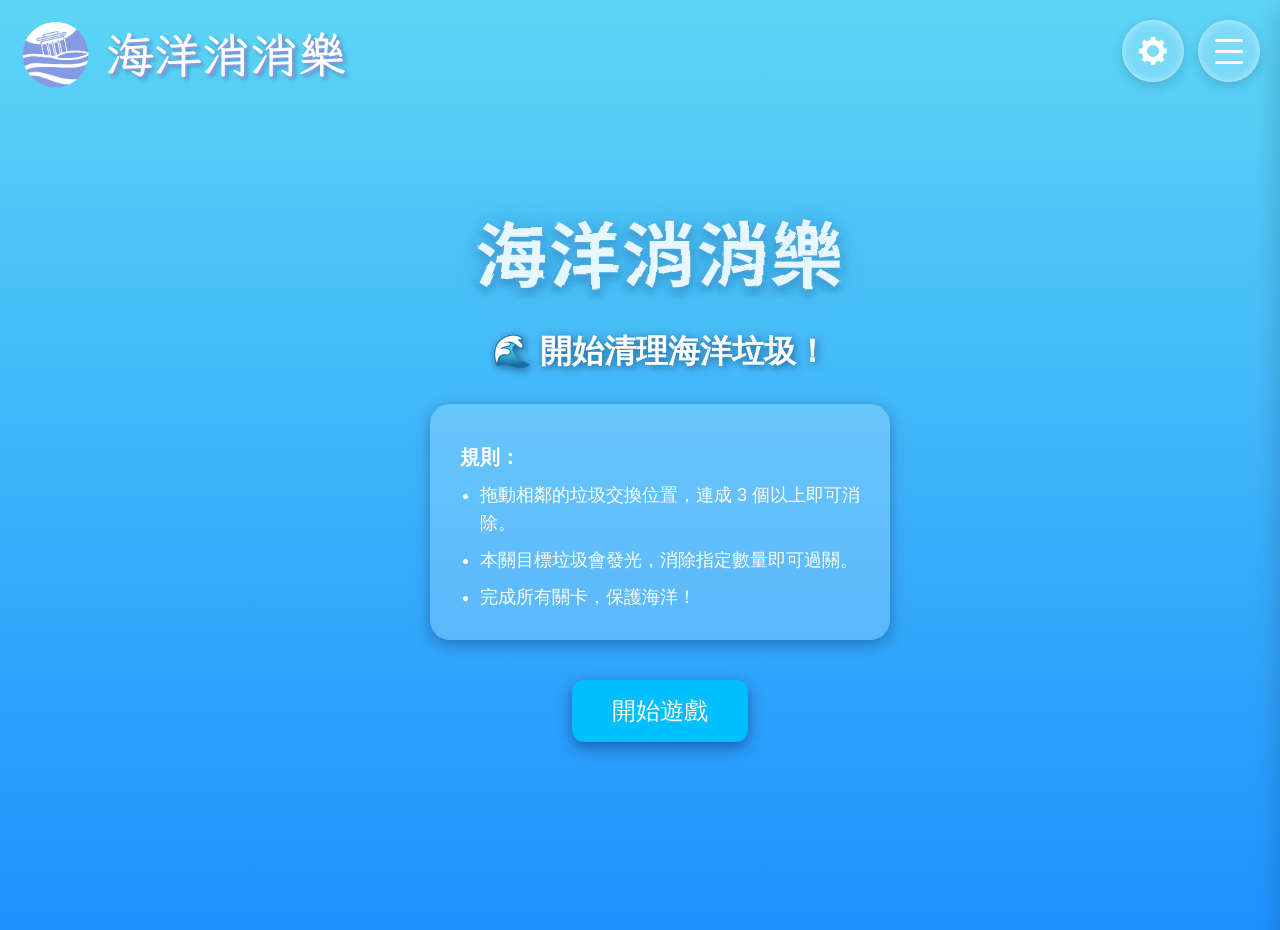
==== game/Trash-Game.html @ b18d131d "Add files via upload" ====
<!DOCTYPE html>
<html lang="zh-Hant">

<head>
  <meta charset="UTF-8">
  <meta name="viewport" content="width=device-width, initial-scale=1.0">
  <link
    href="https://fonts.googleapis.com/css2?family=Comfortaa:wght@600;700&family=Noto+Sans+TC:wght@400;600&display=swap"
    rel="stylesheet">
  <link rel="preconnect" href="https://fonts.googleapis.com">
  <link rel="preconnect" href="https://fonts.gstatic.com" crossorigin>
  <link href="https://fonts.googleapis.com/css2?family=LXGW+WenKai+Mono+TC&display=swap" rel="stylesheet">
  <link rel="stylesheet" href="gamenav.css">
  <title>海洋消消樂</title>
  <link rel="icon" href="../logo.PNG">
  <style>
    html,
    body {
      height: 100%;
      margin: 0;
      padding: 0;
      overflow-x: hidden;
    }

    body {
      display: flex;
      flex-direction: column;
      align-items: center;
      justify-content: flex-start;
      padding-top: 30px;
      /* 上方空間 */
      min-height: 100vh;
    }

    header {
      display: flex;
      flex-direction: column;
      align-items: center;
      margin-bottom: 20px;
    }

    #scoreboard {
      width: 520px;
      /* 或你需要的寬度 */
      display: flex;
      justify-content: space-between;
      /* 三者平均分布 */
      align-items: center;
      /* 垂直置中 */
      font-size: 20px;
      color: #fff;
      text-shadow: 1px 1px 2px #000;
      margin-bottom: 15px;
    }

    #mission {
      background: rgba(255, 255, 255, 0.2);
      padding: 6px 12px;
      border-radius: 12px;
      font-size: 18px;
      color: #fff;
      text-shadow: 1px 1px 2px #000;
    }

    #bg {
      position: fixed;
      top: 0;
      left: 0;
      width: 100%;
      height: 100%;
      z-index: -1;
      background: linear-gradient(to bottom,
          #6ad6ff 0%,
          #2ba0ff 35%,
          #0b4fa3 100%);
    }


    .bubble {
      position: absolute;
      border-radius: 50%;
      background: rgba(255, 255, 255, 0.3);
      animation: rise 6s linear infinite;
    }

    @keyframes rise {
      0% {
        transform: translateY(500px) scale(0.5);
        opacity: 0.4;
      }

      50% {
        opacity: 0.6;
      }

      100% {
        transform: translateY(-50px) scale(1);
        opacity: 0;
      }
    }

    h1 {
      color: #fff;
      text-shadow: 2px 2px 8px rgba(0, 0, 50, 0.5);
      margin-bottom: 5px;
    }


    #grid {
      position: relative;
      width: calc(80px * 8);
      /* 640px */
      height: calc(80px * 8);
      /* 640px */
      background: linear-gradient(to bottom,
          rgba(255, 255, 255, 0.12),
          rgba(0, 80, 160, 0.15));
      border-radius: 20px;
      overflow: hidden;
      box-shadow: 0 8px 25px rgba(0, 0, 50, 0.35);
      transition: transform .6s ease, opacity .6s ease;

      margin-bottom: 40px;
      /* 與頁面底部保持距離 */
    }


    #grid::before {
      content: "";
      position: absolute;
      width: 640px;
      height: 640px;
      box-shadow:
        60px 0 0 rgba(255, 255, 255, .1),
        120px 0 0 rgba(255, 255, 255, .1),
        180px 0 0 rgba(255, 255, 255, .1),
        240px 0 0 rgba(255, 255, 255, .1),
        300px 0 0 rgba(255, 255, 255, .1),
        360px 0 0 rgba(255, 255, 255, .1),
        420px 0 0 rgba(255, 255, 255, .1),
        0 60px 0 rgba(255, 255, 255, .1),
        0 120px 0 rgba(255, 255, 255, .1),
        0 180px 0 rgba(255, 255, 255, .1),
        0 240px 0 rgba(255, 255, 255, .1),
        0 300px 0 rgba(255, 255, 255, .1),
        0 360px 0 rgba(255, 255, 255, .1),
        0 420px 0 rgba(255, 255, 255, .1);
      pointer-events: none;
    }

    .emoji {
      width: 60px;
      height: 60px;
      position: absolute;
      font-size: 32px;
      display: flex;
      align-items: center;
      justify-content: center;
      cursor: grab;
      transition: top .3s ease, left .3s ease, box-shadow .6s ease;
      border-radius: 12px;
      text-shadow: 0 1px 2px rgba(0, 0, 50, 0.5);
    }

    .target-glow {
      animation: glowPulse 1.5s infinite alternate;
    }

    @keyframes glowPulse {
      0% {
        box-shadow: 0 0 6px 3px rgba(0, 200, 255, 0.3);
      }

      100% {
        box-shadow: 0 0 12px 6px rgba(0, 200, 255, 0.5);
      }
    }

    .cleared {
      opacity: 0;
      transform: scale(.5);
      transition: .3s;
    }

    /* ====== 全螢幕過場 ====== */
    /* === 過場文字容器 === */
    #transition-text {
      position: absolute;
      width: 100%;
      height: 100%;
      display: flex;
      flex-direction: column;
      align-items: center;
      justify-content: center;
      color: white;
      font-size: 40px;
      font-weight: bold;
      text-shadow: 2px 2px 10px rgba(0, 0, 50, 0.7);
      opacity: 0;
      transform: translateY(30px) scale(0.95);
      transition: opacity .6s ease, transform .6s ease;
    }

    /* 小副標 */
    #transition-text span {
      font-size: 22px;
      margin-top: 8px;
      font-weight: normal;
      opacity: .9;
    }

    #level-transition {
      position: fixed;
      top: 0;
      left: 0;
      width: 100%;
      height: 100%;
      transform: translateY(100%);
      z-index: 1000;
      pointer-events: none;
      opacity: 1;
      /* 之後我們會用 JS 控制淡出 */
      transition: opacity .8s ease;
      /* 讓淡出自然 */
    }


    #water-bg {
      position: absolute;
      bottom: -5%;
      /* 讓邊緣看得到一點 */
      left: 0;
      width: 100%;
      height: 105%;
      /* 稍微多一點點高度 */
      background: linear-gradient(to bottom,
          #6ad6ff 0%,
          #2ba0ff 40%,
          #0b4fa3 100%);
    }



    #overlay {
      position: absolute;
      width: 640px;
      height: 640px;
      top: 0;
      left: 0;
      display: flex;
      align-items: center;
      justify-content: center;
      font-size: 36px;
      color: #fff;
      border-radius: 20px;
      pointer-events: none;
      transform: translateY(-100%);
      opacity: 0;
      transition: transform .6s ease, opacity .6s ease;
      text-shadow: 2px 2px 8px rgba(0, 0, 50, 0.5);
    }

    #start-screen {
      position: fixed;
      top: 0;
      left: 0;
      width: 100%;
      height: 100%;
      background: linear-gradient(to bottom, #5dd5f5, #1e90ff);
      /* 海洋背景 */
      display: flex;
      flex-direction: column;
      align-items: center;
      justify-content: center;
      z-index: 1000;
      color: #fff;
      text-align: center;
      padding: 20px;
      font-family: 'Noto Sans', sans-serif;
      transition: opacity .8s ease;
      /* 🔹 新增：讓它可以淡出 */
    }

    #start-screen.fade-out {
      opacity: 0;
      pointer-events: none;
    }

    #start-screen h2 {
      font-size: 32px;
      margin-bottom: 30px;
      text-shadow: 2px 2px 8px rgba(0, 0, 50, 0.5);
    }

    #start-title {
      font-family: 'Comfortaa', 'Noto Sans TC', sans-serif;
      font-size: 72px;
      font-weight: 700;
      color: #e8f7ff;
      letter-spacing: 2px;
      text-align: center;
      position: relative;
      filter: url(#waterWave);
      /* 保留你的水波扭動 */

      /* —— 關鍵：藍色水光陰影 —— */
      text-shadow:
        0 0 8px rgba(96, 198, 255, 0.6),
        /* 內層柔光 */
        0 0 15px rgba(52, 152, 219, 0.5),
        /* 中層藍光 */
        0 0 25px rgba(41, 128, 185, 0.35),
        /* 外層擴散光 */
        0 4px 10px rgba(0, 40, 80, 0.4);
      /* 底部水影 */

      animation: floatTitle 3s ease-in-out infinite;
    }

    /* 輕微漂浮（像水面） */
    @keyframes floatTitle {
      0% {
        transform: translateY(0px);
      }

      50% {
        transform: translateY(-6px);
      }

      100% {
        transform: translateY(0px);
      }
    }


    #rules-container {
      background: rgba(255, 255, 255, 0.2);
      padding: 20px 30px;
      border-radius: 20px;
      max-width: 400px;
      text-align: left;
      /* 🔹 左對齊 */
      margin-bottom: 40px;
      box-shadow: 0 5px 15px rgba(0, 0, 50, 0.3);
    }

    #rules-container p {
      font-weight: bold;
      margin-bottom: 10px;
      font-size: 20px;
    }

    #rules-container ul {
      margin: 0;
      padding-left: 20px;
      font-size: 18px;
      line-height: 1.6;
    }

    #rules-container li {
      margin-bottom: 8px;
    }

    #start-btn {
      padding: 15px 40px;
      font-size: 24px;
      border: none;
      border-radius: 12px;
      background: #00bfff;
      color: #fff;
      cursor: pointer;
      transition: all .3s;
      box-shadow: 0 5px 15px rgba(0, 0, 50, 0.4);
    }

    #start-btn:hover {
      background: #0099cc;
      transform: scale(1.05);
    }

    #finish-screen {
      position: fixed;
      /* 🔹 固定全螢幕 */
      top: 0;
      left: 0;
      width: 100%;
      height: 100%;
      background: rgba(0, 0, 50, 0.85);
      /* 半透明深海色 */
      display: flex;
      flex-direction: column;
      align-items: center;
      justify-content: center;
      z-index: 2000;
      /* 🔹 確保在最上層 */
      color: #fff;
      text-align: center;
      padding: 20px;
      font-size: 36px;
    }

    #finish-screen h2 {
      margin-bottom: 30px;
      text-shadow: 2px 2px 10px rgba(0, 0, 50, 0.7);
    }

    #finish-screen button {
      margin: 10px;
      padding: 15px 30px;
      font-size: 24px;
      border: none;
      border-radius: 12px;
      background: #00bfff;
      color: #fff;
      cursor: pointer;
      transition: all .3s;
      box-shadow: 0 5px 15px rgba(0, 0, 50, 0.4);
    }

    #finish-screen button:hover {
      background: #0099cc;
      transform: scale(1.05);
    }
  </style>
</head>

<body>
  <div id="logo-container">
    <img src="../logo.PNG" alt="Logo" id="logo-img">
    <span id="logo-text">海洋消消樂</span>
  </div>

  <div class="ui-top">
    <button id="settingsBtn" class="glass-btn settings-btn"></button>

    <button id="menuBtn" class="hamburger glass-btn">
      <span></span>
      <span></span>
      <span></span>
    </button>
  </div>

  <!-- 側邊遮罩 -->
  <div id="menuOverlay"></div>

  <!-- 側邊選單 -->
  <div id="sideMenu" class="side-menu">
    <ul>
      <li><a href="../index.html">首頁</a></li>
      <li><a href="../marine/Marine.html">海洋生態</a></li>
      <li><a href="../trash/Trash.html">海洋垃圾</a></li>
      <li><a href="../goods/Good.html">環保商品</a></li>
      <li><a href="../volunteer/Volunteer.html">志工</a></li>
      <li>
        <a href="../game/Trash-Game.html" class="active">
          <img src="../game.PNG" class="menu-icon">
          海洋消消樂
        </a>
      </li>
    </ul>
  </div>


  <!-- 設定選單 -->
  <div id="settingsMenu" class="settings-menu glass-btn">
    <button id="switchModeBtn">切換：關卡 / 無盡</button>
    <button id="exitBtn">退出遊戲</button>
  </div>



  <svg width="0" height="0">
    <filter id="waterWave">
      <feTurbulence type="fractalNoise" baseFrequency="0.01 0.02" numOctaves="2" seed="2">
        <animate attributeName="baseFrequency" dur="6s" values="0.01 0.02; 0.02 0.03; 0.01 0.02"
          repeatCount="indefinite" />
      </feTurbulence>

      <feDisplacementMap in="SourceGraphic" scale="6" />
    </filter>
  </svg>

  <div id="bg"></div>

  <div id="level-transition">
    <div id="water-bg"></div>

    <div id="transition-text">
      <div id="transition-title"></div>
      <span id="transition-sub"></span>
    </div>
  </div>

  <div id="start-screen">
    <div id="start-title">海洋消消樂</div>
    <h2>🌊 開始清理海洋垃圾！</h2>

    <div id="rules-container">
      <p>規則：</p>
      <ul>
        <li>拖動相鄰的垃圾交換位置，連成 3 個以上即可消除。</li>
        <li>本關目標垃圾會發光，消除指定數量即可過關。</li>
        <li>完成所有關卡，保護海洋！</li>
      </ul>
    </div>

    <button id="start-btn" onclick="startGame()">開始遊戲</button>
  </div>


  <div id="finish-screen" style="display:none">
    <h2>🎉 恭喜完成所有關卡！</h2>
    <div>
      <button onclick="restart()">重玩</button>
      <button onclick="endlessMode()">無境模式</button>
    </div>
  </div>

  <header>
    <div id="scoreboard">
      <div>分數：<span id="score">0</span></div>
      <div id="mission">
        目標：<span id="target"></span>　
        剩餘：<span id="remain"></span>
      </div>
      <div>關卡：<span id="level">1</span></div>
    </div>
  </header>

  <main>
    <div id="grid">
      <div id="overlay"></div>
    </div>
  </main>


  <script>
    const types = [
      './trash-bottle.png',
      './trash-plastic.png',
      './trash-rubber.png',
      './trash-paper.png',
      './trash-metal.png',
      './trash-styrofoam.png'
    ];
    const gridSize = 8;
    const cellSize = 80;

    // 🔹【已調小目標數量】
    const levels = [
      { target: './trash-bottle.png', goal: 8 },
      { target: './trash-plastic.png', goal: 10 },
      { target: './trash-paper.png', goal: 12 }
    ];

    let currentLevel = 0;
    let remain = 0;
    let grid = [];
    let score = 0;
    let animating = false;
    let drag = null;
    let endless = false;
    let levelClearing = false; // 🔹 新增：防止連跳關

    const gridEl = document.getElementById('grid');
    const overlay = document.getElementById('overlay');
    const finishScreen = document.getElementById('finish-screen');
    const transitionScreen = document.getElementById('level-transition');

    // 泡泡
    for (let i = 0; i < 20; i++) {
      const b = document.createElement('div');
      b.className = 'bubble';
      b.style.left = `${Math.random() * 640}px`;
      b.style.width = `${Math.random() * 16 + 10}px`;
      b.style.height = b.style.width;
      b.style.animationDuration = `${5 + Math.random() * 4}s`;
      b.style.animationDelay = `${Math.random() * 5}s`;
      gridEl.appendChild(b);
    }

    function startGame() {
      const startScreen = document.getElementById('start-screen');

      // 👉 整個開場頁「含標題」一起淡出
      startScreen.classList.add('fade-out');

      // 0.8 秒後真正隱藏
      setTimeout(() => {
        startScreen.style.display = 'none';
      }, 800);

      // 初始化遊戲
      currentLevel = 0;
      endless = false;
      score = 0;
      document.getElementById('score').textContent = score;
      initLevel();
    }



    function randomType() {
      return types[Math.floor(Math.random() * types.length)];
    }

    function initLevel() {
      remain = levels[currentLevel].goal;
      document.getElementById('level').textContent = currentLevel + 1;
      document.getElementById('target').innerHTML = `<img src="${levels[currentLevel].target}" style="width:36px;height:36px;vertical-align:middle;">`;
      document.getElementById('remain').textContent = remain;

      // 🔹 背景深度改變
      const topLight = Math.max(90, 106 - currentLevel * 8);   // 上方變暗
      const midBlue = Math.max(60, 160 - currentLevel * 10);   // 中間變深
      const deepBlue = Math.max(20, 79 - currentLevel * 8);    // 下方更深

      const bgGradient = `linear-gradient(
  to bottom,
  rgb(106, ${topLight}, 255) 0%,
  rgb(43, ${midBlue}, 255) 35%,
  rgb(11, ${deepBlue}, 163) 100%
)`;

      document.body.style.background = bgGradient;
      document.getElementById('bg').style.background = bgGradient;


      gridEl.querySelectorAll('.emoji').forEach(e => e.remove());
      initGrid();
      renderGrid();
    }


    function initGrid() {
      grid = [];
      for (let i = 0; i < gridSize; i++) {
        grid[i] = [];
        for (let j = 0; j < gridSize; j++) {
          let t;
          do { t = randomType(); }
          while (
            (j >= 2 && t === grid[i][j - 1] && t === grid[i][j - 2]) ||
            (i >= 2 && t === grid[i - 1][j] && t === grid[i - 2][j])
          );
          grid[i][j] = t;
        }
      }
    }

    function renderGrid() {
      gridEl.querySelectorAll('.emoji').forEach(e => e.remove());
      for (let i = 0; i < gridSize; i++) {
        for (let j = 0; j < gridSize; j++) {
          createEmoji(i, j, grid[i][j]);
        }
      }
    }

    function createEmoji(i, j, val) {
      const e = document.createElement('div');
      e.className = 'emoji';
      e.dataset.row = i;
      e.dataset.col = j;
      e.style.top = i * cellSize + 'px';
      e.style.left = j * cellSize + 'px';

      // 🔹 這裡改成圖片
      const img = document.createElement('img');
      img.src = val;              // 直接用 types 裡的路徑
      img.style.width = '56px';
      img.style.height = '56px';

      img.style.pointerEvents = 'none'; // 讓拖動的是外層 div

      e.appendChild(img);

      if (!endless && val === levels[currentLevel].target)
        e.classList.add('target-glow');

      gridEl.appendChild(e);

      e.onmousedown = ev => {
        if (animating) return;
        drag = {
          el: e,
          startX: ev.clientX,
          startY: ev.clientY,
          r: i,
          c: j
        };
      };
    }


    document.onmousemove = ev => {
      if (!drag) return;
      drag.el.style.transform =
        `translate(${ev.clientX - drag.startX}px,${ev.clientY - drag.startY}px)`;
    };

    document.onmouseup = ev => {
      if (!drag) return;
      const dx = ev.clientX - drag.startX;
      const dy = ev.clientY - drag.startY;
      let r2 = drag.r, c2 = drag.c;

      if (Math.abs(dx) > Math.abs(dy)) {
        if (dx > 30 && c2 < 7) c2++;
        if (dx < -30 && c2 > 0) c2--;
      } else {
        if (dy > 30 && r2 < 7) r2++;
        if (dy < -30 && r2 > 0) r2--;
      }

      drag.el.style.transform = '';
      if (r2 !== drag.r || c2 !== drag.c) swap(drag.r, drag.c, r2, c2);
      drag = null;
    };

    function swap(r1, c1, r2, c2) {
      animating = true;
      [grid[r1][c1], grid[r2][c2]] = [grid[r2][c2], grid[r1][c1]];
      renderGrid();

      setTimeout(() => {
        if (!checkMatches()) {
          [grid[r1][c1], grid[r2][c2]] = [grid[r2][c2], grid[r1][c1]];
          renderGrid();
          animating = false;
        } else {
          dropAndFill();
        }
      }, 200);
    }

    function checkMatches() {
      let found = false;
      let clear = [];

      for (let i = 0; i < 8; i++) {
        for (let j = 0; j < 6; j++) {
          if (grid[i][j] && grid[i][j] == grid[i][j + 1] && grid[i][j] == grid[i][j + 2])
            clear.push([i, j], [i, j + 1], [i, j + 2]);
        }
      }

      for (let j = 0; j < 8; j++) {
        for (let i = 0; i < 6; i++) {
          if (grid[i][j] && grid[i][j] == grid[i + 1][j] && grid[i][j] == grid[i + 2][j])
            clear.push([i, j], [i + 1, j], [i + 2, j]);
        }
      }

      [...new Set(clear.map(JSON.stringify))].map(JSON.parse).forEach(([i, j]) => {
        if (!endless && grid[i][j] === levels[currentLevel]?.target) {
          remain--;
          document.getElementById('remain').textContent = Math.max(remain, 0);
        }
        // 🔹 無盡模式計分
        if (endless && grid[i][j] != '') {
          score += 10; // 每消一個垃圾 10 分
          document.getElementById('score').textContent = score;
        }
        grid[i][j] = '';
        found = true;

        const e = Array.from(gridEl.querySelectorAll('.emoji')).find(em => {
          return parseInt(em.dataset.row) === i && parseInt(em.dataset.col) === j;
        });

        if (e) e.classList.add('cleared');
      });



      return found;
    }

    function dropAndFill() {
      animating = true;
      document.querySelectorAll('.cleared').forEach(e => e.remove());

      const emojis = Array.from(gridEl.querySelectorAll('.emoji'));

      for (let j = 0; j < gridSize; j++) {
        let empty = 0;

        for (let i = gridSize - 1; i >= 0; i--) {
          if (grid[i][j] == '') empty++;
          else if (empty > 0) {
            const e = emojis.find(em => parseInt(em.dataset.row) === i && parseInt(em.dataset.col) === j);
            grid[i + empty][j] = grid[i][j];
            grid[i][j] = '';

            if (e) {
              e.dataset.row = i + empty;
              e.style.top = `${(i + empty) * cellSize}px`;
            }
          }
        }

        for (let i = 0; i < empty; i++) {
          const val = randomType();
          grid[i][j] = val;

          const e = document.createElement('div');
          e.className = 'emoji';
          e.dataset.row = i;
          e.dataset.col = j;

          const img = document.createElement('img');
          img.src = val;
          img.style.width = '56px';
          img.style.height = '56px';
          img.style.pointerEvents = 'none';

          e.appendChild(img);

          // 🔹 先放在格子上方，讓掉落動畫可見
          e.style.top = `${-cellSize * (empty - i)}px`;
          e.style.left = `${j * cellSize}px`;

          gridEl.appendChild(e); // 🔹 忘記加這行就不會出現

          // 🔹 添加掉落動畫（淡入 + 滑下 + 一點彈性）
          requestAnimationFrame(() => {
            e.style.transition = 'top 0.5s cubic-bezier(.25,.8,.25,1), opacity 0.3s ease';
            e.style.top = `${i * cellSize}px`;
            e.style.opacity = '1';
          });

          e.addEventListener('mousedown', ev => {
            if (animating) return;
            drag = {
              el: e,
              startX: ev.clientX,
              startY: ev.clientY,
              r: i,
              c: j
            };
          });

          if (!endless && val === levels[currentLevel].target)
            e.classList.add('target-glow');
        }
      }


      setTimeout(() => {
        if (checkMatches()) {
          dropAndFill();
        } else {
          animating = false;

          // ✅【重點：全部掉落補滿結束後，再判斷是否過關】
          if (!endless && remain <= 0 && !levelClearing) {
            setTimeout(() => {
              nextLevel();
            }, 400); // ← 讓畫面「呼吸一下」再過場
          }
        }
      }, 350);
    }

    // 🔹【已修正：確保只跳一關】
    function nextLevel() {
      if (levelClearing) return;
      levelClearing = true;

      const transition = document.getElementById('level-transition');
      const textBox = document.getElementById('transition-text');
      const title = document.getElementById('transition-title');
      const sub = document.getElementById('transition-sub');

      title.textContent = `第 ${currentLevel + 1} 關 清理完成`;
      sub.textContent = "海洋水質提升中... 🌊";

      // 先重置狀態
      textBox.style.opacity = '0';
      textBox.style.transform = 'translateY(30px) scale(0.95)';
      transition.style.opacity = '1';

      // ✅【1】水從下往上（跟你原本一樣）
      transition.style.transition = 'transform 1.4s cubic-bezier(0.33, 0.96, 0.64, 1)';
      transition.style.transform = 'translateY(0)';

      // ✅【2】稍微慢一點再顯示文字（讓畫面更沉穩）
      setTimeout(() => {
        textBox.style.opacity = '1';
        textBox.style.transform = 'translateY(0) scale(1)';
      }, 700);   // ← 你可以再跟我說要不要更慢

      // ✅【3】「停久一點點」再結束過場
      setTimeout(() => {

        // 🔹【淡出開始】
        transition.style.transition = 'opacity .8s ease';
        transition.style.opacity = '0';

        // 🔹【✨重點：這裡「同步」切換關卡，不等淡出結束】
        if (currentLevel >= levels.length - 1) {
          finishScreen.style.display = 'flex';
        } else {
          currentLevel++;
          initLevel();
        }

        // 🔹【淡出結束後，再偷偷重置過場位置】
        setTimeout(() => {
          transition.style.transition = 'none';
          transition.style.transform = 'translateY(100%)';
          transition.style.opacity = '1';

          levelClearing = false;
        }, 900);


      }, 2300); // ← 👉【這個數字決定「停留多久」】
    }




    function restart() {
      finishScreen.style.display = 'none';
      currentLevel = 0;
      endless = false;
      score = 0;
      document.getElementById('score').textContent = score;
      initLevel();
    }

    function endlessMode() {
      finishScreen.style.display = 'none';
      endless = true;
      score = 0;
      document.getElementById('score').textContent = score;
      currentLevel = 0;
      remain = 9999;
      document.getElementById('target').textContent = '隨機';
      document.getElementById('remain').textContent = '∞';

      gridEl.querySelectorAll('.emoji').forEach(e => e.remove());
      initGrid();
      renderGrid();

    }

    // ====== UI 元素 ======
    const menuBtn = document.getElementById('menuBtn');           // Hamburger
    const sideMenu = document.getElementById('sideMenu');         // 側邊選單
    const menuOverlay = document.getElementById('menuOverlay');   // 遮罩
    const settingsBtn = document.getElementById('settingsBtn');   // 設定按鈕
    const settingsMenu = document.getElementById('settingsMenu'); // 設定選單
    const exitBtn = document.getElementById('exitBtn');           // 退出遊戲按鈕
    const switchModeBtn = document.getElementById('switchModeBtn'); // 關卡/無盡切換

    // ====== Hamburger：旋轉 + 側邊選單滑入 ======
    menuBtn.addEventListener('click', () => {
      menuBtn.classList.toggle('active');           // 旋轉動畫
      sideMenu.classList.toggle('open');           // 側邊選單滑入
      menuOverlay.style.display = sideMenu.classList.contains('open') ? 'block' : 'none'; // 顯示遮罩
    });

    // 點遮罩關閉選單
    menuOverlay.addEventListener('click', () => {
      sideMenu.classList.remove('open');
      menuBtn.classList.remove('active');
      menuOverlay.style.display = 'none';
    });

    // ====== 設定按鈕：開關設定選單 ======
    settingsBtn.addEventListener('click', (e) => {
      e.stopPropagation(); // ⭐ 防止事件冒泡導致立刻關閉
      settingsMenu.classList.toggle('show');
    });

    // ====== 點擊設定選單本身不關閉 ======
    settingsMenu.addEventListener('click', (e) => {
      e.stopPropagation(); // ⭐ 防止點到選單內被當成點外面
    });

    // ====== 點擊畫面其他地方關閉設定選單 ======
    document.addEventListener('click', () => {
      settingsMenu.classList.remove('show');
    });

    // ====== 設定選單按鈕：切換模式 ======
    switchModeBtn.addEventListener('click', () => {
      settingsMenu.classList.remove('show'); // 點擊後自動收起設定選單

      if (!endless) {
        // 切到無盡模式
        endlessMode();
      } else {
        // 切回關卡模式
        endless = false;
        currentLevel = 0;
        score = 0;
        document.getElementById('score').textContent = score;
        initLevel();
      }
    });

    // ====== 設定選單按鈕：退出遊戲回開始畫面 ======
    exitBtn.addEventListener('click', () => {
      settingsMenu.classList.remove('show');

      const startScreen = document.getElementById('start-screen');
      startScreen.style.display = 'flex';

      // 小延遲讓 CSS transition 生效
      setTimeout(() => {
        startScreen.classList.remove('fade-out');
      }, 10);
    });

  </script>
</body>

</html>
---- game/gamenav.css ----
/* ===== 左上角 Logo ===== */
#logo-container {
  position: fixed;
  top: 20px;
  left: 20px;
  display: flex;
  align-items: center;
  gap: 16px;       /* Logo 與文字間距 */
  z-index: 2000;
}

#logo-img {
  width: 70px;        /* 比之前大 */
  height: 70px;
  border-radius: 50%; /* 保持圓形 */
  object-fit: cover;

}

/* Logo 文字 */
#logo-text {
  font-family: "LXGW WenKai Mono TC", monospace;
  font-weight: 700;       /* 粗字更醒目 */
  font-size: 48px;        /* 大字體 */
  color: #ffffff;         /* 白色文字 */
  text-shadow: 2px 2px 0 #8A99DE, 3px 3px 4px rgba(0,0,50,0.3); /* 呼應 Logo 顏色 */
}
 /* ====== 右上角 UI ====== */
    .ui-top {
      position: fixed;
      top: 20px;
      right: 20px;
      display: flex;
      gap: 14px;
      z-index: 2000;
      overflow: visible;
    }

    /* 毛玻璃按鈕共用 */
    .glass-btn {
      width: 62px;
      height: 62px;
      border: 1px solid rgba(255, 255, 255, 0.35);
      border-radius: 50%;
      backdrop-filter: blur(8px);
      -webkit-backdrop-filter: blur(8px);
      background: rgba(255, 255, 255, 0.2);
      box-shadow: 0 4px 12px rgba(0, 0, 0, 0.15), inset 0 0 8px rgba(255, 255, 255, 0.4);
      cursor: pointer;
      transition: all 0.35s ease;
      display: flex;
      align-items: center;
      justify-content: center;
    }

    .glass-btn:hover {
      background-color: rgba(255, 255, 255, 0.35);
      transform: translateY(-1px);
    }
    /* active：按壓 */
.glass-btn:active {
  transform: translateY(1px) scale(0.97);
  box-shadow:
    0 3px 8px rgba(0, 0, 0, 0.2),
    inset 0 0 6px rgba(255, 255, 255, 0.3);
}
/* ===== Hamburger 圓形按鈕 ===== */
.hamburger span {
  position: absolute;
  width: 28px;
  height: 3px;
  background: white; /* ✅ 改成白色線條 */
  border-radius: 2px;
  transition: all 0.4s ease;
}

/* 上、中、下線位置保持不變 */
.hamburger span:nth-child(1) { top: 18px; }
.hamburger span:nth-child(2) { top: 29px; }
.hamburger span:nth-child(3) { top: 40px; }

/* Hamburger 展開動畫保持不變 */
.hamburger.active span:nth-child(1) {
  top: 29px;
  transform: rotate(45deg);
}
.hamburger.active span:nth-child(2) {
  opacity: 0;
}
.hamburger.active span:nth-child(3) {
  top: 29px;
  transform: rotate(-45deg);
}

/* ===== 側邊選單（海洋毛玻璃 + 漸層波動 + 彈性滑出） ===== */
.side-menu {
  position: fixed;
  top: 0;
  right: 0;                     /* 永遠貼齊右側 */
  width: 240px;
  height: 100vh;

  transform: translateX(100%);  /* 往右藏起來 */
  transition: transform 0.55s cubic-bezier(0.34, 1.56, 0.64, 1);
  background: linear-gradient(
    270deg,
    rgba(10,105,164,0.6),
    rgba(29,161,242,0.6)
  );
  background-size: 200% 200%;
  animation: oceanWave 6s ease-in-out infinite;

  backdrop-filter: blur(12px);
  -webkit-backdrop-filter: blur(12px);
  border-left: 1px solid rgba(255,255,255,0.2);
  box-shadow: 0 8px 25px rgba(0,0,0,0.2);

  color: white;
  padding-top: 100px;
  z-index: 1500;
  display: flex;
  justify-content: center;
  overflow: hidden;
}


/* 開啟選單 */
.side-menu.open {
  transform: translateX(0);
}


/* 漸層波動動畫 */
@keyframes oceanWave {
  0% { background-position: 0% 50%; }
  50% { background-position: 100% 50%; }
  100% { background-position: 0% 50%; }
}

/* 彈性滑入動畫 */
@keyframes slideIn {
  0% { right: -260px; }
  60% { right: 10px; }      /* 彈性超出 */
  80% { right: -5px; }      /* 往回 */
  100% { right: 0; }
}

/* 選單列表 */
.side-menu ul {
  list-style: none;
  padding: 0;
  margin: 0;
  width: 100%;
  text-align: center;
}

.side-menu ul li {
  font-size: 20px;
  font-weight: 600;
  padding: 18px 0;
  cursor: pointer;
  transition: all 0.3s;
  position: relative;
  border-radius: 8px;
  overflow: hidden;
}

.side-menu ul li:hover {
  background: rgba(255, 255, 255, 0.15);
  transform: translateX(0);
}
.side-menu ul li a {
  color: #fff;
  text-decoration: none;  /* 去掉底線 */
  display: block;
  padding: 12px 20px;
  transition: background 0.3s;
}
.side-menu ul li a.active {
    font-weight: bold;
    color: #ffffff;
    position: relative;
    display: block;
    padding: 12px 20px;
    /* 增加上下高度 */
    background: rgba(255, 255, 255, 0.25);
    /* 半透明白底，稍微更明顯 */
    border-radius: 10px;
    /* 跟 hover 圓角統一 */
    transition: all 0.3s;
    z-index: 1;
}

/* 左側彩條 */
.side-menu ul li a.active::before {
    content: "";
    position: absolute;
    left: 0;
    top: 0;
    width: 8px;
    /* 彩條更粗 */
    height: 100%;
    background: linear-gradient(180deg, #00d4ff, #0059ff);
    /* 顏色更飽和 */
    border-radius: 0 4px 4px 0;
    z-index: 2;
}

   /* ===== 浮動設定選單（舒適版） ===== */
.settings-menu {
  position: fixed;
  top: 100px;
  right: 20px;
  height: 120px;
  width: 220px;
  background: rgba(255, 255, 255, 0.25);
  backdrop-filter: blur(12px);
  -webkit-backdrop-filter: blur(12px);
  border: 1px solid rgba(255, 255, 255, 0.35);
  border-radius: 20px;
  box-shadow: 0 8px 20px rgba(0, 0, 0, 0.15);

  padding: 24px 16px; /* 上下內邊距加大 */
  display: none;
  flex-direction: column;
  gap: 16px;          /* 按鈕間距加大 */
  z-index: 1600;
  animation: popIn 0.3s ease forwards;
}
/* ===== 設定選單按鈕 ===== */
.settings-menu button {
  width: 100%;
  padding: 12px 0;
  margin-bottom: 8px;
  font-size: 18px;
  font-weight: 600;
  color: #fff;
  background: rgba(0, 191, 255, 0.25);
  border: 1px solid rgba(255, 255, 255, 0.35);
  border-radius: 12px;
  backdrop-filter: blur(8px);
  -webkit-backdrop-filter: blur(8px);
  cursor: pointer;
  transition: all 0.3s ease;
  box-shadow: 0 4px 12px rgba(0, 0, 0, 0.15), inset 0 0 8px rgba(255, 255, 255, 0.3);
}

.settings-menu button:hover {
  background: rgba(0, 191, 255, 0.4);
  transform: translateY(-1px);
}

.settings-menu button:active {
  transform: translateY(1px) scale(0.97);
  box-shadow: 0 3px 8px rgba(0, 0, 0, 0.2), inset 0 0 6px rgba(255, 255, 255, 0.3);
}

.settings-menu.show {
  display: flex;
}

.settings-btn {
  background-image: url("./setting.png");
  background-repeat: no-repeat;
  background-position: center;
  background-size: 28px 28px;
  background-color: rgba(255, 255, 255, 0.2);
  transition: transform 0.35s ease, background-color 0.3s ease;
}

.settings-btn:hover {
  transform: translateY(-2px) rotate(20deg);
  background-color: rgba(255, 255, 255, 0.35);
}
.settings-btn:active {
  transform: translateY(1px) rotate(20deg) scale(0.95);
}

/* 彈出動畫 */
@keyframes popIn {
  0% {
    transform: scale(0.85);
    opacity: 0;
  }
  100% {
    transform: scale(1);
    opacity: 1;
  }
}
/* icon 大小 */
.menu-icon {
    width: 22px;
    height: 22px;
    object-fit: contain;
    flex-shrink: 0;

    position: relative;
    top: 5px;   /* ⬅️ 往下 1～3px，自行微調 */
    right: 5px;
}

.side-menu ul li a.active .menu-icon {
    filter: brightness(1.4);
}
.side-menu ul li a:hover .menu-icon {
    transform: scale(1.1);
    transition: transform 0.2s ease;
}
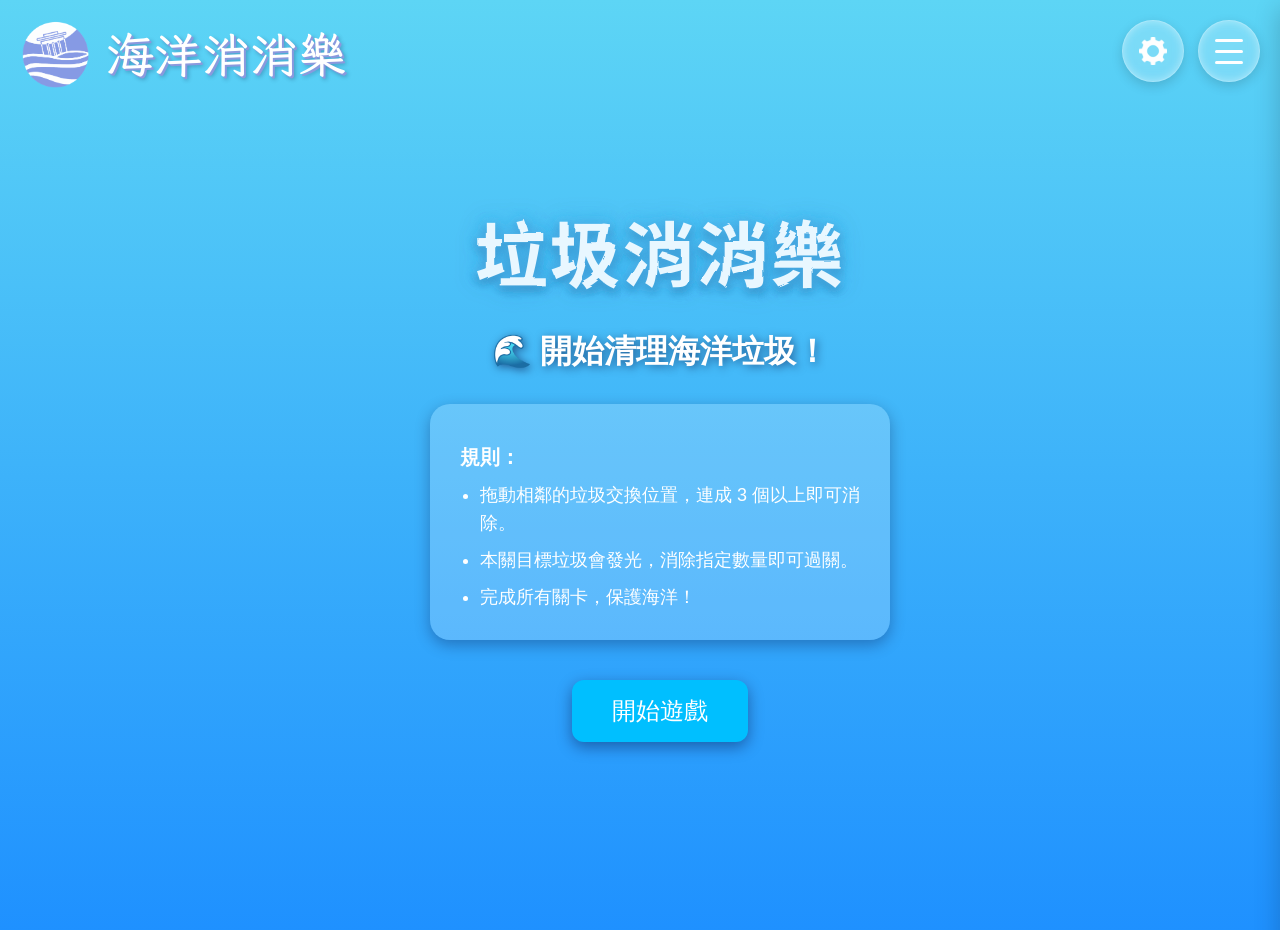
==== commit 8fa32cf3: "Update Trash-Game.html" ====
--- a/game/Trash-Game.html
+++ b/game/Trash-Game.html
@@ -11,7 +11,7 @@
   <link rel="preconnect" href="https://fonts.gstatic.com" crossorigin>
   <link href="https://fonts.googleapis.com/css2?family=LXGW+WenKai+Mono+TC&display=swap" rel="stylesheet">
   <link rel="stylesheet" href="gamenav.css">
-  <title>海洋消消樂</title>
+  <title>垃圾消消樂</title>
   <link rel="icon" href="../logo.PNG">
   <style>
     html,
@@ -454,7 +454,7 @@
       <li>
         <a href="../game/Trash-Game.html" class="active">
           <img src="../game.PNG" class="menu-icon">
-          海洋消消樂
+          垃圾消消樂
         </a>
       </li>
     </ul>
@@ -492,7 +492,7 @@
   </div>
 
   <div id="start-screen">
-    <div id="start-title">海洋消消樂</div>
+    <div id="start-title">垃圾消消樂</div>
     <h2>🌊 開始清理海洋垃圾！</h2>
 
     <div id="rules-container">
@@ -1019,4 +1019,4 @@
   </script>
 </body>
 
-</html>+</html>
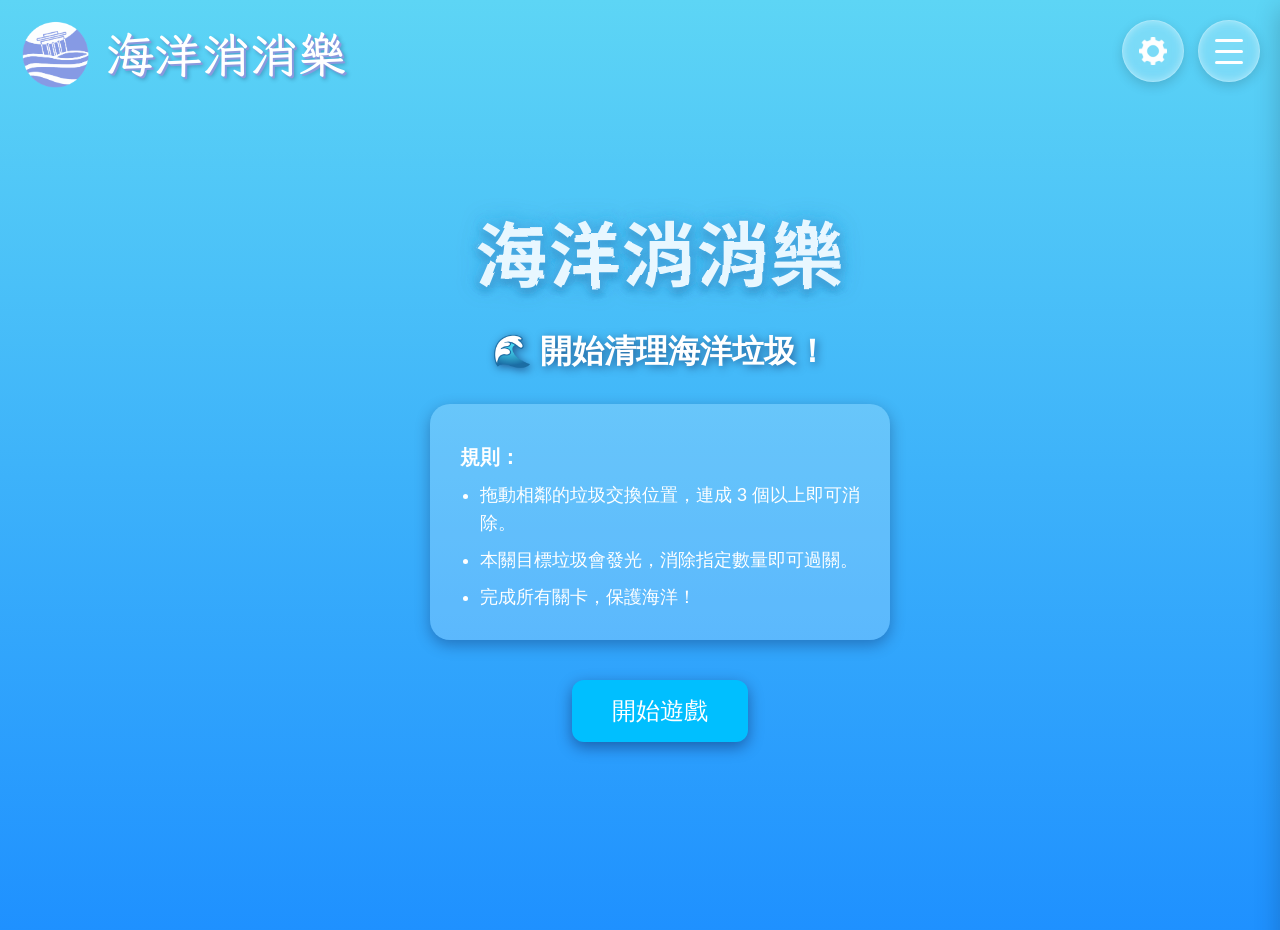
==== commit d91b3e0f: "Update Trash-Game.html" ====
--- a/game/Trash-Game.html
+++ b/game/Trash-Game.html
@@ -11,7 +11,7 @@
   <link rel="preconnect" href="https://fonts.gstatic.com" crossorigin>
   <link href="https://fonts.googleapis.com/css2?family=LXGW+WenKai+Mono+TC&display=swap" rel="stylesheet">
   <link rel="stylesheet" href="gamenav.css">
-  <title>垃圾消消樂</title>
+  <title>海洋消消樂</title>
   <link rel="icon" href="../logo.PNG">
   <style>
     html,
@@ -454,7 +454,7 @@
       <li>
         <a href="../game/Trash-Game.html" class="active">
           <img src="../game.PNG" class="menu-icon">
-          垃圾消消樂
+          海洋消消樂
         </a>
       </li>
     </ul>
@@ -492,7 +492,7 @@
   </div>
 
   <div id="start-screen">
-    <div id="start-title">垃圾消消樂</div>
+    <div id="start-title">海洋消消樂</div>
     <h2>🌊 開始清理海洋垃圾！</h2>
 
     <div id="rules-container">
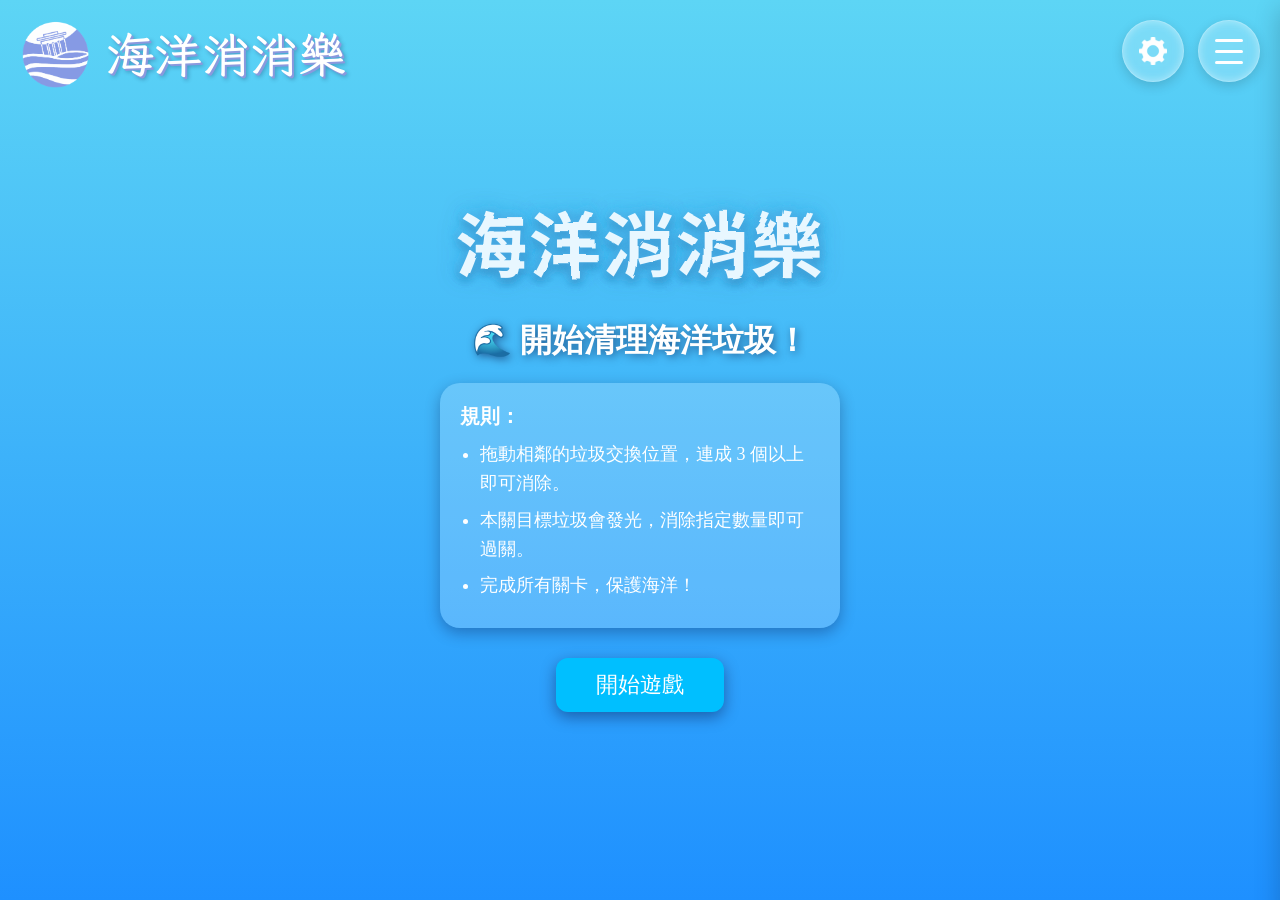
==== commit a69f17dc: "game" ====
--- a/game/Trash-Game.html
+++ b/game/Trash-Game.html
@@ -3,10 +3,8 @@
 
 <head>
   <meta charset="UTF-8">
-  <meta name="viewport" content="width=device-width, initial-scale=1.0">
-  <link
-    href="https://fonts.googleapis.com/css2?family=Comfortaa:wght@600;700&family=Noto+Sans+TC:wght@400;600&display=swap"
-    rel="stylesheet">
+  <meta name="viewport" content="width=device-width, initial-scale=1.0, maximum-scale=1.0, user-scalable=no">
+  <link href="https://fonts.googleapis.com/css2?family=Comfortaa:wght@600;700&family=Noto+Sans+TC:wght@400;600&display=swap" rel="stylesheet">
   <link rel="preconnect" href="https://fonts.googleapis.com">
   <link rel="preconnect" href="https://fonts.gstatic.com" crossorigin>
   <link href="https://fonts.googleapis.com/css2?family=LXGW+WenKai+Mono+TC&display=swap" rel="stylesheet">
@@ -14,6 +12,11 @@
   <title>海洋消消樂</title>
   <link rel="icon" href="../logo.PNG">
   <style>
+    :root {
+      /* 設定初始全域變數，隨後由 JS 動態動態調整 */
+      --cell-size: 80px; 
+    }
+
     html,
     body {
       height: 100%;
@@ -28,8 +31,8 @@
       align-items: center;
       justify-content: flex-start;
       padding-top: 30px;
-      /* 上方空間 */
       min-height: 100vh;
+      box-sizing: border-box;
     }
 
     header {
@@ -37,20 +40,20 @@
       flex-direction: column;
       align-items: center;
       margin-bottom: 20px;
+      width: 100%;
     }
 
     #scoreboard {
-      width: 520px;
-      /* 或你需要的寬度 */
+      width: 90%;
+      max-width: 520px;
       display: flex;
       justify-content: space-between;
-      /* 三者平均分布 */
       align-items: center;
-      /* 垂直置中 */
       font-size: 20px;
       color: #fff;
       text-shadow: 1px 1px 2px #000;
       margin-bottom: 15px;
+      gap: 10px;
     }
 
     #mission {
@@ -60,6 +63,9 @@
       font-size: 18px;
       color: #fff;
       text-shadow: 1px 1px 2px #000;
+      display: flex;
+      align-items: center;
+      gap: 6px;
     }
 
     #bg {
@@ -69,32 +75,27 @@
       width: 100%;
       height: 100%;
       z-index: -1;
-      background: linear-gradient(to bottom,
-          #6ad6ff 0%,
-          #2ba0ff 35%,
-          #0b4fa3 100%);
-    }
-
+      background: linear-gradient(to bottom, #6ad6ff 0%, #2ba0ff 35%, #0b4fa3 100%);
+    }
 
     .bubble {
       position: absolute;
       border-radius: 50%;
       background: rgba(255, 255, 255, 0.3);
       animation: rise 6s linear infinite;
+      pointer-events: none;
     }
 
     @keyframes rise {
       0% {
-        transform: translateY(500px) scale(0.5);
+        transform: translateY(105vh) scale(0.5);
         opacity: 0.4;
       }
-
       50% {
         opacity: 0.6;
       }
-
       100% {
-        transform: translateY(-50px) scale(1);
+        transform: translateY(-10vh) scale(1);
         opacity: 0;
       }
     }
@@ -105,54 +106,31 @@
       margin-bottom: 5px;
     }
 
-
+    /* ⭐ 響應式遊戲主網格 */
     #grid {
       position: relative;
-      width: calc(80px * 8);
-      /* 640px */
-      height: calc(80px * 8);
-      /* 640px */
-      background: linear-gradient(to bottom,
-          rgba(255, 255, 255, 0.12),
-          rgba(0, 80, 160, 0.15));
+      width: calc(var(--cell-size) * 8);
+      height: calc(var(--cell-size) * 8);
       border-radius: 20px;
       overflow: hidden;
       box-shadow: 0 8px 25px rgba(0, 0, 50, 0.35);
       transition: transform .6s ease, opacity .6s ease;
-
       margin-bottom: 40px;
-      /* 與頁面底部保持距離 */
-    }
-
-
-    #grid::before {
-      content: "";
+      touch-action: none; /* ⭐ 關鍵：防止手機拖曳時畫面跟著捲動滾動 */
+      
+      /* ⭐ 用漸層直接做響應式格線，捨棄原本寫死的 ::before box-shadow */
+      background: 
+        linear-gradient(to bottom, rgba(255, 255, 255, 0.12), rgba(0, 80, 160, 0.15)),
+        linear-gradient(rgba(255, 255, 255, 0.1) 1px, transparent 1px),
+        linear-gradient(90deg, rgba(255, 255, 255, 0.1) 1px, transparent 1px);
+      background-size: 100% 100%, var(--cell-size) var(--cell-size), var(--cell-size) var(--cell-size);
+    }
+
+    /* 每個垃圾元素的容器 */
+    .emoji {
+      width: calc(var(--cell-size) * 0.85); /* 留一點內縮間距 */
+      height: calc(var(--cell-size) * 0.85);
       position: absolute;
-      width: 640px;
-      height: 640px;
-      box-shadow:
-        60px 0 0 rgba(255, 255, 255, .1),
-        120px 0 0 rgba(255, 255, 255, .1),
-        180px 0 0 rgba(255, 255, 255, .1),
-        240px 0 0 rgba(255, 255, 255, .1),
-        300px 0 0 rgba(255, 255, 255, .1),
-        360px 0 0 rgba(255, 255, 255, .1),
-        420px 0 0 rgba(255, 255, 255, .1),
-        0 60px 0 rgba(255, 255, 255, .1),
-        0 120px 0 rgba(255, 255, 255, .1),
-        0 180px 0 rgba(255, 255, 255, .1),
-        0 240px 0 rgba(255, 255, 255, .1),
-        0 300px 0 rgba(255, 255, 255, .1),
-        0 360px 0 rgba(255, 255, 255, .1),
-        0 420px 0 rgba(255, 255, 255, .1);
-      pointer-events: none;
-    }
-
-    .emoji {
-      width: 60px;
-      height: 60px;
-      position: absolute;
-      font-size: 32px;
       display: flex;
       align-items: center;
       justify-content: center;
@@ -160,6 +138,15 @@
       transition: top .3s ease, left .3s ease, box-shadow .6s ease;
       border-radius: 12px;
       text-shadow: 0 1px 2px rgba(0, 0, 50, 0.5);
+      touch-action: none; /* ⭐ 阻止手機預設手勢 */
+    }
+    
+    /* 確保內層圖片隨格子響應式縮放 */
+    .emoji img {
+      width: 90% !important;
+      height: 90% !important;
+      object-fit: contain;
+      pointer-events: none;
     }
 
     .target-glow {
@@ -167,13 +154,8 @@
     }
 
     @keyframes glowPulse {
-      0% {
-        box-shadow: 0 0 6px 3px rgba(0, 200, 255, 0.3);
-      }
-
-      100% {
-        box-shadow: 0 0 12px 6px rgba(0, 200, 255, 0.5);
-      }
+      0% { box-shadow: 0 0 6px 3px rgba(0, 200, 255, 0.3); }
+      100% { box-shadow: 0 0 12px 6px rgba(0, 200, 255, 0.5); }
     }
 
     .cleared {
@@ -183,7 +165,6 @@
     }
 
     /* ====== 全螢幕過場 ====== */
-    /* === 過場文字容器 === */
     #transition-text {
       position: absolute;
       width: 100%;
@@ -201,7 +182,6 @@
       transition: opacity .6s ease, transform .6s ease;
     }
 
-    /* 小副標 */
     #transition-text span {
       font-size: 22px;
       margin-top: 8px;
@@ -219,32 +199,22 @@
       z-index: 1000;
       pointer-events: none;
       opacity: 1;
-      /* 之後我們會用 JS 控制淡出 */
       transition: opacity .8s ease;
-      /* 讓淡出自然 */
-    }
-
+    }
 
     #water-bg {
       position: absolute;
       bottom: -5%;
-      /* 讓邊緣看得到一點 */
       left: 0;
       width: 100%;
       height: 105%;
-      /* 稍微多一點點高度 */
-      background: linear-gradient(to bottom,
-          #6ad6ff 0%,
-          #2ba0ff 40%,
-          #0b4fa3 100%);
-    }
-
-
+      background: linear-gradient(to bottom, #6ad6ff 0%, #2ba0ff 40%, #0b4fa3 100%);
+    }
 
     #overlay {
       position: absolute;
-      width: 640px;
-      height: 640px;
+      width: 100%;
+      height: 100%;
       top: 0;
       left: 0;
       display: flex;
@@ -267,18 +237,16 @@
       width: 100%;
       height: 100%;
       background: linear-gradient(to bottom, #5dd5f5, #1e90ff);
-      /* 海洋背景 */
       display: flex;
       flex-direction: column;
       align-items: center;
       justify-content: center;
-      z-index: 1000;
+      z-index: 3500;
       color: #fff;
       text-align: center;
       padding: 20px;
-      font-family: 'Noto Sans', sans-serif;
+      box-sizing: border-box;
       transition: opacity .8s ease;
-      /* 🔹 新增：讓它可以淡出 */
     }
 
     #start-screen.fade-out {
@@ -287,73 +255,57 @@
     }
 
     #start-screen h2 {
-      font-size: 32px;
-      margin-bottom: 30px;
+      font-size: 24px;
+      margin-bottom: 20px;
       text-shadow: 2px 2px 8px rgba(0, 0, 50, 0.5);
     }
 
     #start-title {
       font-family: 'Comfortaa', 'Noto Sans TC', sans-serif;
-      font-size: 72px;
+      font-size: 48px; /* 手機友善基礎大小 */
       font-weight: 700;
       color: #e8f7ff;
       letter-spacing: 2px;
       text-align: center;
       position: relative;
       filter: url(#waterWave);
-      /* 保留你的水波扭動 */
-
-      /* —— 關鍵：藍色水光陰影 —— */
       text-shadow:
         0 0 8px rgba(96, 198, 255, 0.6),
-        /* 內層柔光 */
         0 0 15px rgba(52, 152, 219, 0.5),
-        /* 中層藍光 */
         0 0 25px rgba(41, 128, 185, 0.35),
-        /* 外層擴散光 */
         0 4px 10px rgba(0, 40, 80, 0.4);
-      /* 底部水影 */
-
       animation: floatTitle 3s ease-in-out infinite;
     }
 
-    /* 輕微漂浮（像水面） */
     @keyframes floatTitle {
-      0% {
-        transform: translateY(0px);
-      }
-
-      50% {
-        transform: translateY(-6px);
-      }
-
-      100% {
-        transform: translateY(0px);
-      }
-    }
-
+      0% { transform: translateY(0px); }
+      50% { transform: translateY(-6px); }
+      100% { transform: translateY(0px); }
+    }
 
     #rules-container {
       background: rgba(255, 255, 255, 0.2);
-      padding: 20px 30px;
+      padding: 20px;
       border-radius: 20px;
+      width: 85%;
       max-width: 400px;
       text-align: left;
-      /* 🔹 左對齊 */
-      margin-bottom: 40px;
+      margin-bottom: 30px;
       box-shadow: 0 5px 15px rgba(0, 0, 50, 0.3);
+      box-sizing: border-box;
     }
 
     #rules-container p {
       font-weight: bold;
+      margin-top: 0;
       margin-bottom: 10px;
-      font-size: 20px;
+      font-size: 18px;
     }
 
     #rules-container ul {
       margin: 0;
       padding-left: 20px;
-      font-size: 18px;
+      font-size: 15px;
       line-height: 1.6;
     }
 
@@ -362,8 +314,8 @@
     }
 
     #start-btn {
-      padding: 15px 40px;
-      font-size: 24px;
+      padding: 12px 40px;
+      font-size: 22px;
       border: none;
       border-radius: 12px;
       background: #00bfff;
@@ -380,34 +332,32 @@
 
     #finish-screen {
       position: fixed;
-      /* 🔹 固定全螢幕 */
       top: 0;
       left: 0;
       width: 100%;
       height: 100%;
       background: rgba(0, 0, 50, 0.85);
-      /* 半透明深海色 */
       display: flex;
       flex-direction: column;
       align-items: center;
       justify-content: center;
-      z-index: 2000;
-      /* 🔹 確保在最上層 */
+      z-index: 4000;
       color: #fff;
       text-align: center;
       padding: 20px;
-      font-size: 36px;
+      box-sizing: border-box;
     }
 
     #finish-screen h2 {
+      font-size: 28px;
       margin-bottom: 30px;
       text-shadow: 2px 2px 10px rgba(0, 0, 50, 0.7);
     }
 
     #finish-screen button {
       margin: 10px;
-      padding: 15px 30px;
-      font-size: 24px;
+      padding: 12px 25px;
+      font-size: 20px;
       border: none;
       border-radius: 12px;
       background: #00bfff;
@@ -417,9 +367,20 @@
       box-shadow: 0 5px 15px rgba(0, 0, 50, 0.4);
     }
 
-    #finish-screen button:hover {
-      background: #0099cc;
-      transform: scale(1.05);
+    /* =================================================== */
+    /* ⭐ 消消樂頁面專屬 RWD 響應式中斷點 */
+    /* =================================================== */
+    @media screen and (min-width: 480px) {
+      #start-title { font-size: 72px; }
+      #start-screen h2 { font-size: 32px; }
+      #rules-container p { font-size: 20px; }
+      #rules-container ul { font-size: 18px; }
+    }
+
+    @media screen and (max-width: 768px) {
+      body { padding-top: 100px; } /* 防止被上方縮小的 Logo 蓋到 */
+      #scoreboard { font-size: 16px; }
+      #mission { font-size: 15px; padding: 4px 10px; }
     }
   </style>
 </head>
@@ -440,10 +401,8 @@
     </button>
   </div>
 
-  <!-- 側邊遮罩 -->
   <div id="menuOverlay"></div>
 
-  <!-- 側邊選單 -->
   <div id="sideMenu" class="side-menu">
     <ul>
       <li><a href="../index.html">首頁</a></li>
@@ -460,22 +419,16 @@
     </ul>
   </div>
 
-
-  <!-- 設定選單 -->
-  <div id="settingsMenu" class="settings-menu glass-btn">
+  <div id="settingsMenu" class="settings-menu">
     <button id="switchModeBtn">切換：關卡 / 無盡</button>
     <button id="exitBtn">退出遊戲</button>
   </div>
 
-
-
   <svg width="0" height="0">
     <filter id="waterWave">
       <feTurbulence type="fractalNoise" baseFrequency="0.01 0.02" numOctaves="2" seed="2">
-        <animate attributeName="baseFrequency" dur="6s" values="0.01 0.02; 0.02 0.03; 0.01 0.02"
-          repeatCount="indefinite" />
+        <animate attributeName="baseFrequency" dur="6s" values="0.01 0.02; 0.02 0.03; 0.01 0.02" repeatCount="indefinite" />
       </feTurbulence>
-
       <feDisplacementMap in="SourceGraphic" scale="6" />
     </filter>
   </svg>
@@ -484,7 +437,6 @@
 
   <div id="level-transition">
     <div id="water-bg"></div>
-
     <div id="transition-text">
       <div id="transition-title"></div>
       <span id="transition-sub"></span>
@@ -507,12 +459,11 @@
     <button id="start-btn" onclick="startGame()">開始遊戲</button>
   </div>
 
-
   <div id="finish-screen" style="display:none">
     <h2>🎉 恭喜完成所有關卡！</h2>
     <div>
       <button onclick="restart()">重玩</button>
-      <button onclick="endlessMode()">無境模式</button>
+      <button onclick="endlessMode()">無盡模式</button>
     </div>
   </div>
 
@@ -520,7 +471,7 @@
     <div id="scoreboard">
       <div>分數：<span id="score">0</span></div>
       <div id="mission">
-        目標：<span id="target"></span>　
+        目標：<span id="target"></span>
         剩餘：<span id="remain"></span>
       </div>
       <div>關卡：<span id="level">1</span></div>
@@ -532,7 +483,6 @@
       <div id="overlay"></div>
     </div>
   </main>
-
 
   <script>
     const types = [
@@ -544,9 +494,10 @@
       './trash-styrofoam.png'
     ];
     const gridSize = 8;
-    const cellSize = 80;
-
-    // 🔹【已調小目標數量】
+    
+    // ⭐ 將原本固定的 80 改為變數，由 RWD 函式動態修正
+    let cellSize = 80; 
+
     const levels = [
       { target: './trash-bottle.png', goal: 8 },
       { target: './trash-plastic.png', goal: 10 },
@@ -560,18 +511,44 @@
     let animating = false;
     let drag = null;
     let endless = false;
-    let levelClearing = false; // 🔹 新增：防止連跳關
+    let levelClearing = false;
 
     const gridEl = document.getElementById('grid');
     const overlay = document.getElementById('overlay');
     const finishScreen = document.getElementById('finish-screen');
     const transitionScreen = document.getElementById('level-transition');
 
-    // 泡泡
+    // ⭐ 新增：網格響應式計算函式
+    function resizeGameLayout() {
+      const screenWidth = window.innerWidth;
+      if (screenWidth < 680) {
+        // 手機版：留 32px 邊距，其餘均分給 8 個格子
+        cellSize = Math.floor((screenWidth - 32) / gridSize);
+      } else {
+        // 電腦版維持原樣 80px
+        cellSize = 80;
+      }
+      // 將計算好的尺寸推入 CSS :root 變數，完美連動樣式
+      document.documentElement.style.setProperty('--cell-size', `${cellSize}px`);
+      
+      // 同步修正畫面上已存在的垃圾元件位置
+      gridEl.querySelectorAll('.emoji').forEach(e => {
+        const i = parseInt(e.dataset.row);
+        const j = parseInt(e.dataset.col);
+        // 置中校正補償
+        const offset = (cellSize - (cellSize * 0.85)) / 2;
+        e.style.top = (i * cellSize + offset) + 'px';
+        e.style.left = (j * cellSize + offset) + 'px';
+      });
+    }
+    window.addEventListener('resize', resizeGameLayout);
+    window.addEventListener('DOMContentLoaded', resizeGameLayout);
+
+    // 泡泡產生器（優化為 % 響應式寬度）
     for (let i = 0; i < 20; i++) {
       const b = document.createElement('div');
       b.className = 'bubble';
-      b.style.left = `${Math.random() * 640}px`;
+      b.style.left = `${Math.random() * 100}%`;
       b.style.width = `${Math.random() * 16 + 10}px`;
       b.style.height = b.style.width;
       b.style.animationDuration = `${5 + Math.random() * 4}s`;
@@ -581,24 +558,18 @@
 
     function startGame() {
       const startScreen = document.getElementById('start-screen');
-
-      // 👉 整個開場頁「含標題」一起淡出
       startScreen.classList.add('fade-out');
-
-      // 0.8 秒後真正隱藏
       setTimeout(() => {
         startScreen.style.display = 'none';
       }, 800);
 
-      // 初始化遊戲
       currentLevel = 0;
       endless = false;
       score = 0;
       document.getElementById('score').textContent = score;
+      resizeGameLayout();
       initLevel();
     }
-
-
 
     function randomType() {
       return types[Math.floor(Math.random() * types.length)];
@@ -607,30 +578,21 @@
     function initLevel() {
       remain = levels[currentLevel].goal;
       document.getElementById('level').textContent = currentLevel + 1;
-      document.getElementById('target').innerHTML = `<img src="${levels[currentLevel].target}" style="width:36px;height:36px;vertical-align:middle;">`;
+      document.getElementById('target').innerHTML = `<img src="${levels[currentLevel].target}" style="width:28px;height:28px;vertical-align:middle;">`;
       document.getElementById('remain').textContent = remain;
 
-      // 🔹 背景深度改變
-      const topLight = Math.max(90, 106 - currentLevel * 8);   // 上方變暗
-      const midBlue = Math.max(60, 160 - currentLevel * 10);   // 中間變深
-      const deepBlue = Math.max(20, 79 - currentLevel * 8);    // 下方更深
-
-      const bgGradient = `linear-gradient(
-  to bottom,
-  rgb(106, ${topLight}, 255) 0%,
-  rgb(43, ${midBlue}, 255) 35%,
-  rgb(11, ${deepBlue}, 163) 100%
-)`;
-
+      const topLight = Math.max(90, 106 - currentLevel * 8);
+      const midBlue = Math.max(60, 160 - currentLevel * 10);
+      const deepBlue = Math.max(20, 79 - currentLevel * 8);
+
+      const bgGradient = `linear-gradient(to bottom, rgb(106, ${topLight}, 255) 0%, rgb(43, ${midBlue}, 255) 35%, rgb(11, ${deepBlue}, 163) 100%)`;
       document.body.style.background = bgGradient;
       document.getElementById('bg').style.background = bgGradient;
-
 
       gridEl.querySelectorAll('.emoji').forEach(e => e.remove());
       initGrid();
       renderGrid();
     }
-
 
     function initGrid() {
       grid = [];
@@ -662,17 +624,13 @@
       e.className = 'emoji';
       e.dataset.row = i;
       e.dataset.col = j;
-      e.style.top = i * cellSize + 'px';
-      e.style.left = j * cellSize + 'px';
-
-      // 🔹 這裡改成圖片
+      
+      const offset = (cellSize - (cellSize * 0.85)) / 2;
+      e.style.top = (i * cellSize + offset) + 'px';
+      e.style.left = (j * cellSize + offset) + 'px';
+
       const img = document.createElement('img');
-      img.src = val;              // 直接用 types 裡的路徑
-      img.style.width = '56px';
-      img.style.height = '56px';
-
-      img.style.pointerEvents = 'none'; // 讓拖動的是外層 div
-
+      img.src = val;
       e.appendChild(img);
 
       if (!endless && val === levels[currentLevel].target)
@@ -680,10 +638,13 @@
 
       gridEl.appendChild(e);
 
-      e.onmousedown = ev => {
+      // ⭐ 關鍵修改：將 mousedown 升級為 pointerdown，通用手機與滑鼠
+      e.onpointerdown = ev => {
         if (animating) return;
+        e.setPointerCapture(ev.pointerId); // ⭐ 鎖定目標，拖曳出格子外也不會中斷觸控
         drag = {
           el: e,
+          id: ev.pointerId,
           startX: ev.clientX,
           startY: ev.clientY,
           r: i,
@@ -692,25 +653,28 @@
       };
     }
 
-
-    document.onmousemove = ev => {
-      if (!drag) return;
-      drag.el.style.transform =
-        `translate(${ev.clientX - drag.startX}px,${ev.clientY - drag.startY}px)`;
+    // ⭐ 升級為指標移動事件
+    document.onpointermove = ev => {
+      if (!drag || drag.id !== ev.pointerId) return;
+      drag.el.style.transform = `translate(${ev.clientX - drag.startX}px,${ev.clientY - drag.startY}px)`;
     };
 
-    document.onmouseup = ev => {
-      if (!drag) return;
+    // ⭐ 升級為指標結束放開事件
+    document.onpointerup = ev => {
+      if (!drag || drag.id !== ev.pointerId) return;
       const dx = ev.clientX - drag.startX;
       const dy = ev.clientY - drag.startY;
       let r2 = drag.r, c2 = drag.c;
 
+      // ⭐ 判定拖曳交換的閾值，改為動態格子大小的 40%，更符合 RWD 手感
+      const threshold = cellSize * 0.4;
+
       if (Math.abs(dx) > Math.abs(dy)) {
-        if (dx > 30 && c2 < 7) c2++;
-        if (dx < -30 && c2 > 0) c2--;
+        if (dx > threshold && c2 < 7) c2++;
+        if (dx < -threshold && c2 > 0) c2--;
       } else {
-        if (dy > 30 && r2 < 7) r2++;
-        if (dy < -30 && r2 > 0) r2--;
+        if (dy > threshold && r2 < 7) r2++;
+        if (dy < -threshold && r2 > 0) r2--;
       }
 
       drag.el.style.transform = '';
@@ -757,9 +721,8 @@
           remain--;
           document.getElementById('remain').textContent = Math.max(remain, 0);
         }
-        // 🔹 無盡模式計分
         if (endless && grid[i][j] != '') {
-          score += 10; // 每消一個垃圾 10 分
+          score += 10;
           document.getElementById('score').textContent = score;
         }
         grid[i][j] = '';
@@ -771,8 +734,6 @@
 
         if (e) e.classList.add('cleared');
       });
-
-
 
       return found;
     }
@@ -795,7 +756,8 @@
 
             if (e) {
               e.dataset.row = i + empty;
-              e.style.top = `${(i + empty) * cellSize}px`;
+              const offset = (cellSize - (cellSize * 0.85)) / 2;
+              e.style.top = `${(i + empty) * cellSize + offset}px`;
             }
           }
         }
@@ -811,59 +773,53 @@
 
           const img = document.createElement('img');
           img.src = val;
-          img.style.width = '56px';
-          img.style.height = '56px';
-          img.style.pointerEvents = 'none';
-
           e.appendChild(img);
 
-          // 🔹 先放在格子上方，讓掉落動畫可見
-          e.style.top = `${-cellSize * (empty - i)}px`;
-          e.style.left = `${j * cellSize}px`;
-
-          gridEl.appendChild(e); // 🔹 忘記加這行就不會出現
-
-          // 🔹 添加掉落動畫（淡入 + 滑下 + 一點彈性）
+          const offset = (cellSize - (cellSize * 0.85)) / 2;
+          e.style.top = `${-cellSize * (empty - i) + offset}px`;
+          e.style.left = `${j * cellSize + offset}px`;
+
+          gridEl.appendChild(e);
+
           requestAnimationFrame(() => {
             e.style.transition = 'top 0.5s cubic-bezier(.25,.8,.25,1), opacity 0.3s ease';
-            e.style.top = `${i * cellSize}px`;
+            e.style.top = `${i * cellSize + offset}px`;
             e.style.opacity = '1';
           });
 
-          e.addEventListener('mousedown', ev => {
+          // ⭐ 掉落的新元件同樣使用升級版的 pointerdown
+          e.onpointerdown = ev => {
             if (animating) return;
+            e.setPointerCapture(ev.pointerId);
             drag = {
               el: e,
+              id: ev.pointerId,
               startX: ev.clientX,
               startY: ev.clientY,
               r: i,
               c: j
             };
-          });
+          };
 
           if (!endless && val === levels[currentLevel].target)
             e.classList.add('target-glow');
         }
       }
-
 
       setTimeout(() => {
         if (checkMatches()) {
           dropAndFill();
         } else {
           animating = false;
-
-          // ✅【重點：全部掉落補滿結束後，再判斷是否過關】
           if (!endless && remain <= 0 && !levelClearing) {
             setTimeout(() => {
               nextLevel();
-            }, 400); // ← 讓畫面「呼吸一下」再過場
+            }, 400);
           }
         }
       }, 350);
     }
 
-    // 🔹【已修正：確保只跳一關】
     function nextLevel() {
       if (levelClearing) return;
       levelClearing = true;
@@ -876,29 +832,22 @@
       title.textContent = `第 ${currentLevel + 1} 關 清理完成`;
       sub.textContent = "海洋水質提升中... 🌊";
 
-      // 先重置狀態
       textBox.style.opacity = '0';
       textBox.style.transform = 'translateY(30px) scale(0.95)';
       transition.style.opacity = '1';
 
-      // ✅【1】水從下往上（跟你原本一樣）
       transition.style.transition = 'transform 1.4s cubic-bezier(0.33, 0.96, 0.64, 1)';
       transition.style.transform = 'translateY(0)';
 
-      // ✅【2】稍微慢一點再顯示文字（讓畫面更沉穩）
       setTimeout(() => {
         textBox.style.opacity = '1';
         textBox.style.transform = 'translateY(0) scale(1)';
-      }, 700);   // ← 你可以再跟我說要不要更慢
-
-      // ✅【3】「停久一點點」再結束過場
+      }, 700);
+
       setTimeout(() => {
-
-        // 🔹【淡出開始】
         transition.style.transition = 'opacity .8s ease';
         transition.style.opacity = '0';
 
-        // 🔹【✨重點：這裡「同步」切換關卡，不等淡出結束】
         if (currentLevel >= levels.length - 1) {
           finishScreen.style.display = 'flex';
         } else {
@@ -906,21 +855,15 @@
           initLevel();
         }
 
-        // 🔹【淡出結束後，再偷偷重置過場位置】
         setTimeout(() => {
           transition.style.transition = 'none';
           transition.style.transform = 'translateY(100%)';
           transition.style.opacity = '1';
-
           levelClearing = false;
         }, 900);
 
-
-      }, 2300); // ← 👉【這個數字決定「停留多久」】
-    }
-
-
-
+      }, 2300);
+    }
 
     function restart() {
       finishScreen.style.display = 'none';
@@ -944,57 +887,42 @@
       gridEl.querySelectorAll('.emoji').forEach(e => e.remove());
       initGrid();
       renderGrid();
-
-    }
-
-    // ====== UI 元素 ======
-    const menuBtn = document.getElementById('menuBtn');           // Hamburger
-    const sideMenu = document.getElementById('sideMenu');         // 側邊選單
-    const menuOverlay = document.getElementById('menuOverlay');   // 遮罩
-    const settingsBtn = document.getElementById('settingsBtn');   // 設定按鈕
-    const settingsMenu = document.getElementById('settingsMenu'); // 設定選單
-    const exitBtn = document.getElementById('exitBtn');           // 退出遊戲按鈕
-    const switchModeBtn = document.getElementById('switchModeBtn'); // 關卡/無盡切換
-
-    // ====== Hamburger：旋轉 + 側邊選單滑入 ======
+    }
+
+    // UI 控制代碼維持原樣...
+    const menuBtn = document.getElementById('menuBtn');
+    const sideMenu = document.getElementById('sideMenu');
+    const menuOverlay = document.getElementById('menuOverlay');
+    const settingsBtn = document.getElementById('settingsBtn');
+    const settingsMenu = document.getElementById('settingsMenu');
+    const exitBtn = document.getElementById('exitBtn');
+    const switchModeBtn = document.getElementById('switchModeBtn');
+
     menuBtn.addEventListener('click', () => {
-      menuBtn.classList.toggle('active');           // 旋轉動畫
-      sideMenu.classList.toggle('open');           // 側邊選單滑入
-      menuOverlay.style.display = sideMenu.classList.contains('open') ? 'block' : 'none'; // 顯示遮罩
+      menuBtn.classList.toggle('active');
+      sideMenu.classList.toggle('open');
+      menuOverlay.style.display = sideMenu.classList.contains('open') ? 'block' : 'none';
     });
 
-    // 點遮罩關閉選單
     menuOverlay.addEventListener('click', () => {
       sideMenu.classList.remove('open');
       menuBtn.classList.remove('active');
       menuOverlay.style.display = 'none';
     });
 
-    // ====== 設定按鈕：開關設定選單 ======
     settingsBtn.addEventListener('click', (e) => {
-      e.stopPropagation(); // ⭐ 防止事件冒泡導致立刻關閉
+      e.stopPropagation();
       settingsMenu.classList.toggle('show');
     });
 
-    // ====== 點擊設定選單本身不關閉 ======
-    settingsMenu.addEventListener('click', (e) => {
-      e.stopPropagation(); // ⭐ 防止點到選單內被當成點外面
-    });
-
-    // ====== 點擊畫面其他地方關閉設定選單 ======
-    document.addEventListener('click', () => {
+    settingsMenu.addEventListener('click', (e) => { e.stopPropagation(); });
+
+    document.addEventListener('click', () => { settingsMenu.classList.remove('show'); });
+
+    switchModeBtn.addEventListener('click', () => {
       settingsMenu.classList.remove('show');
-    });
-
-    // ====== 設定選單按鈕：切換模式 ======
-    switchModeBtn.addEventListener('click', () => {
-      settingsMenu.classList.remove('show'); // 點擊後自動收起設定選單
-
-      if (!endless) {
-        // 切到無盡模式
-        endlessMode();
-      } else {
-        // 切回關卡模式
+      if (!endless) { endlessMode(); } 
+      else {
         endless = false;
         currentLevel = 0;
         score = 0;
@@ -1003,20 +931,12 @@
       }
     });
 
-    // ====== 設定選單按鈕：退出遊戲回開始畫面 ======
     exitBtn.addEventListener('click', () => {
       settingsMenu.classList.remove('show');
-
       const startScreen = document.getElementById('start-screen');
       startScreen.style.display = 'flex';
-
-      // 小延遲讓 CSS transition 生效
-      setTimeout(() => {
-        startScreen.classList.remove('fade-out');
-      }, 10);
+      setTimeout(() => { startScreen.classList.remove('fade-out'); }, 10);
     });
-
   </script>
 </body>
-
-</html>
+</html>
--- a/game/gamenav.css
+++ b/game/gamenav.css
@@ -1,4 +1,8 @@
- /* ===== 左上角 Logo ===== */
+/* =================================================== */
+/* 基礎設定與圖層權重定義 (確保在 z-index: 3500 的開始畫面上方) */
+/* =================================================== */
+
+/* ===== 左側 Logo 區域 ===== */
 #logo-container {
   position: fixed;
   top: 20px;
@@ -6,18 +10,16 @@
   display: flex;
   align-items: center;
   gap: 16px;       /* Logo 與文字間距 */
-  z-index: 2000;
+  z-index: 3900;   /* ⭐ 提升權重，使其高於開始畫面的 3500 */
 }
 
 #logo-img {
-  width: 70px;        /* 比之前大 */
+  width: 70px;
   height: 70px;
   border-radius: 50%; /* 保持圓形 */
   object-fit: cover;
-
-}
-
-/* Logo 文字 */
+}
+
 #logo-text {
   font-family: "LXGW WenKai Mono TC", monospace;
   font-weight: 700;       /* 粗字更醒目 */
@@ -25,61 +27,67 @@
   color: #ffffff;         /* 白色文字 */
   text-shadow: 2px 2px 0 #8A99DE, 3px 3px 4px rgba(0,0,50,0.3); /* 呼應 Logo 顏色 */
 }
- /* ====== 右上角 UI ====== */
-    .ui-top {
-      position: fixed;
-      top: 20px;
-      right: 20px;
-      display: flex;
-      gap: 14px;
-      z-index: 2000;
-      overflow: visible;
-    }
-
-    /* 毛玻璃按鈕共用 */
-    .glass-btn {
-      width: 62px;
-      height: 62px;
-      border: 1px solid rgba(255, 255, 255, 0.35);
-      border-radius: 50%;
-      backdrop-filter: blur(8px);
-      -webkit-backdrop-filter: blur(8px);
-      background: rgba(255, 255, 255, 0.2);
-      box-shadow: 0 4px 12px rgba(0, 0, 0, 0.15), inset 0 0 8px rgba(255, 255, 255, 0.4);
-      cursor: pointer;
-      transition: all 0.35s ease;
-      display: flex;
-      align-items: center;
-      justify-content: center;
-    }
-
-    .glass-btn:hover {
-      background-color: rgba(255, 255, 255, 0.35);
-      transform: translateY(-1px);
-    }
-    /* active：按壓 */
+
+/* ====== 右上角按鈕容器 ====== */
+.ui-top {
+  position: fixed;
+  top: 20px;
+  right: 20px;
+  display: flex;
+  gap: 14px;
+  z-index: 3900;   /* ⭐ 提升權重，與 Logo 同層 */
+  overflow: visible;
+}
+
+/* 毛玻璃按鈕共用 */
+.glass-btn {
+  width: 62px;
+  height: 62px;
+  border: 1px solid rgba(255, 255, 255, 0.35);
+  border-radius: 50%;
+  backdrop-filter: blur(8px);
+  -webkit-backdrop-filter: blur(8px);
+  background: rgba(255, 255, 255, 0.2);
+  box-shadow: 0 4px 12px rgba(0, 0, 0, 0.15), inset 0 0 8px rgba(255, 255, 255, 0.4);
+  cursor: pointer;
+  transition: all 0.35s ease;
+  display: flex;
+  align-items: center;
+  justify-content: center;
+}
+
+.glass-btn:hover {
+  background-color: rgba(255, 255, 255, 0.35);
+  transform: translateY(-1px);
+}
+
+/* active：按壓 */
 .glass-btn:active {
   transform: translateY(1px) scale(0.97);
-  box-shadow:
-    0 3px 8px rgba(0, 0, 0, 0.2),
-    inset 0 0 6px rgba(255, 255, 255, 0.3);
-}
-/* ===== Hamburger 圓形按鈕 ===== */
+  box-shadow: 0 3px 8px rgba(0, 0, 0, 0.2), inset 0 0 6px rgba(255, 255, 255, 0.3);
+}
+
+/* ===== Hamburger 三條線設定 ===== */
+.hamburger {
+  position: relative;
+}
+
 .hamburger span {
   position: absolute;
   width: 28px;
   height: 3px;
-  background: white; /* ✅ 改成白色線條 */
+  background: white; /* 白色線條 */
   border-radius: 2px;
   transition: all 0.4s ease;
-}
-
-/* 上、中、下線位置保持不變 */
+  left: calc(50% - 14px); /* 水平置中居中補償 */
+}
+
+/* 三條線初始垂直位置 */
 .hamburger span:nth-child(1) { top: 18px; }
 .hamburger span:nth-child(2) { top: 29px; }
 .hamburger span:nth-child(3) { top: 40px; }
 
-/* Hamburger 展開動畫保持不變 */
+/* Hamburger 展開動畫 */
 .hamburger.active span:nth-child(1) {
   top: 29px;
   transform: rotate(45deg);
@@ -92,43 +100,45 @@
   transform: rotate(-45deg);
 }
 
-/* ===== 側邊選單（海洋毛玻璃 + 漸層波動 + 彈性滑出） ===== */
+/* ===== 側邊選單 ===== */
 .side-menu {
   position: fixed;
   top: 0;
-  right: 0;                     /* 永遠貼齊右側 */
+  right: 0;                    /* 永遠貼齊右側 */
   width: 240px;
   height: 100vh;
-
-  transform: translateX(100%);  /* 往右藏起來 */
+  z-index: 3700;               /* ⭐ 高於開始畫面，低於右上角按鈕 */
+  transform: translateX(100%);  /* 預設隱藏在右側外 */
   transition: transform 0.55s cubic-bezier(0.34, 1.56, 0.64, 1);
-  background: linear-gradient(
-    270deg,
-    rgba(10,105,164,0.6),
-    rgba(29,161,242,0.6)
-  );
+  background: linear-gradient(270deg, rgba(10,105,164,0.6), rgba(29,161,242,0.6));
   background-size: 200% 200%;
   animation: oceanWave 6s ease-in-out infinite;
-
   backdrop-filter: blur(12px);
   -webkit-backdrop-filter: blur(12px);
   border-left: 1px solid rgba(255,255,255,0.2);
-  box-shadow: 0 8px 25px rgba(0,0,0,0.2);
-
+  box-shadow: 0 8px 25px rgba(0, 0, 0, 0.2);
   color: white;
   padding-top: 100px;
-  z-index: 1500;
   display: flex;
   justify-content: center;
   overflow: hidden;
 }
 
-
-/* 開啟選單 */
 .side-menu.open {
   transform: translateX(0);
 }
 
+/* 點擊選單外部的滿版半透明黑色遮罩 */
+#menuOverlay {
+  position: fixed;
+  top: 0;
+  left: 0;
+  width: 100vw;
+  height: 100vh;
+  background: rgba(0,0,0,0.4);
+  z-index: 3600;               /* ⭐ 擋在開始畫面與主遊戲中間 */
+  display: none;
+}
 
 /* 漸層波動動畫 */
 @keyframes oceanWave {
@@ -137,15 +147,7 @@
   100% { background-position: 0% 50%; }
 }
 
-/* 彈性滑入動畫 */
-@keyframes slideIn {
-  0% { right: -260px; }
-  60% { right: 10px; }      /* 彈性超出 */
-  80% { right: -5px; }      /* 往回 */
-  100% { right: 0; }
-}
-
-/* 選單列表 */
+/* 選單列表項目 */
 .side-menu ul {
   list-style: none;
   padding: 0;
@@ -167,46 +169,63 @@
 
 .side-menu ul li:hover {
   background: rgba(255, 255, 255, 0.15);
-  transform: translateX(0);
-}
+}
+
 .side-menu ul li a {
   color: #fff;
-  text-decoration: none;  /* 去掉底線 */
+  text-decoration: none; /* 去掉底線 */
   display: block;
   padding: 12px 20px;
   transition: background 0.3s;
 }
+
+/* 當前作用中頁面樣式 */
 .side-menu ul li a.active {
-    font-weight: bold;
-    color: #ffffff;
-    position: relative;
-    display: block;
-    padding: 12px 20px;
-    /* 增加上下高度 */
-    background: rgba(255, 255, 255, 0.25);
-    /* 半透明白底，稍微更明顯 */
-    border-radius: 10px;
-    /* 跟 hover 圓角統一 */
-    transition: all 0.3s;
-    z-index: 1;
-}
-
-/* 左側彩條 */
+  font-weight: bold;
+  color: #ffffff;
+  position: relative;
+  display: block;
+  padding: 12px 20px;
+  background: rgba(255, 255, 255, 0.25); /* 半透明白底 */
+  border-radius: 10px;
+  transition: all 0.3s;
+  z-index: 1;
+}
+
+/* 左側裝飾藍綠彩條 */
 .side-menu ul li a.active::before {
-    content: "";
-    position: absolute;
-    left: 0;
-    top: 0;
-    width: 8px;
-    /* 彩條更粗 */
-    height: 100%;
-    background: linear-gradient(180deg, #00d4ff, #0059ff);
-    /* 顏色更飽和 */
-    border-radius: 0 4px 4px 0;
-    z-index: 2;
-}
-
-   /* ===== 浮動設定選單（舒適版） ===== */
+  content: "";
+  position: absolute;
+  left: 0;
+  top: 0;
+  width: 8px;
+  height: 100%;
+  background: linear-gradient(180deg, #00d4ff, #0059ff);
+  border-radius: 0 4px 4px 0;
+  z-index: 2;
+}
+
+/* 選單圖示 (Icons) 微調 */
+.menu-icon {
+  width: 22px;
+  height: 22px;
+  object-fit: contain;
+  flex-shrink: 0;
+  position: relative;
+  top: 5px;   /* 往下微調 */
+  right: 5px;
+}
+
+.side-menu ul li a.active .menu-icon {
+  filter: brightness(1.4);
+}
+
+.side-menu ul li a:hover .menu-icon {
+  transform: scale(1.1);
+  transition: transform 0.2s ease;
+}
+
+/* ===== 浮動設定選單（舒適版） ===== */
 .settings-menu {
   position: fixed;
   top: 100px;
@@ -219,15 +238,19 @@
   border: 1px solid rgba(255, 255, 255, 0.35);
   border-radius: 20px;
   box-shadow: 0 8px 20px rgba(0, 0, 0, 0.15);
-
-  padding: 24px 16px; /* 上下內邊距加大 */
-  display: none;
+  padding: 24px 16px;
+  display: none; /* 由 JS 控製切換 show */
   flex-direction: column;
-  gap: 16px;          /* 按鈕間距加大 */
-  z-index: 1600;
+  gap: 16px;
+  z-index: 3800; /* ⭐ 介於按鈕與側邊選單之間 */
   animation: popIn 0.3s ease forwards;
 }
-/* ===== 設定選單按鈕 ===== */
+
+.settings-menu.show {
+  display: flex;
+}
+
+/* 設定選單按鈕 */
 .settings-menu button {
   width: 100%;
   padding: 12px 0;
@@ -255,10 +278,7 @@
   box-shadow: 0 3px 8px rgba(0, 0, 0, 0.2), inset 0 0 6px rgba(255, 255, 255, 0.3);
 }
 
-.settings-menu.show {
-  display: flex;
-}
-
+/* 齒輪圖示齒輪核心按鈕 */
 .settings-btn {
   background-image: url("./setting.png");
   background-repeat: no-repeat;
@@ -272,37 +292,99 @@
   transform: translateY(-2px) rotate(20deg);
   background-color: rgba(255, 255, 255, 0.35);
 }
+
 .settings-btn:active {
   transform: translateY(1px) rotate(20deg) scale(0.95);
 }
 
-/* 彈出動畫 */
+/* 彈出過場 */
 @keyframes popIn {
-  0% {
-    transform: scale(0.85);
-    opacity: 0;
-  }
-  100% {
-    transform: scale(1);
-    opacity: 1;
-  }
-}
-/* icon 大小 */
-.menu-icon {
+  0% { transform: scale(0.85); opacity: 0; }
+  100% { transform: scale(1); opacity: 1; }
+}
+
+
+/* =================================================== */
+/* ⭐ 完美的 RWD 多層級斷點適配區 (依照指定規格優化) */
+/* =================================================== */
+
+/* 平板縮放階段 */
+@media screen and (max-width: 1024px) {
+  #logo-text {
+    font-size: 38px;
+  }
+}
+
+/* 手機通用縮放階段 */
+@media screen and (max-width: 768px) {
+  #logo-container {
+    top: 16px;
+    left: 16px;
+    gap: 10px;
+  }
+
+  #logo-img {
+    width: 50px;
+    height: 50px;
+  }
+
+  #logo-text {
+    font-size: 28px;
+  }
+
+  /* 右上角 UI 按鈕組位置與尺寸縮小 */
+  .ui-top {
+    top: 12px;
+    right: 12px;
+  }
+
+  .glass-btn {
+    width: 52px;
+    height: 52px;
+  }
+
+  /* 漢堡線條寬度與點擊開合置中修正 */
+  .hamburger span {
     width: 22px;
-    height: 22px;
-    object-fit: contain;
-    flex-shrink: 0;
-
-    position: relative;
-    top: 5px;   /* ⬅️ 往下 1～3px，自行微調 */
-    right: 5px;
-}
-
-.side-menu ul li a.active .menu-icon {
-    filter: brightness(1.4);
-}
-.side-menu ul li a:hover .menu-icon {
-    transform: scale(1.1);
-    transition: transform 0.2s ease;
-}
+    left: calc(50% - 11px);
+  }
+
+  .hamburger span:nth-child(1) { top: 16px; }
+  .hamburger span:nth-child(2) { top: 25px; }
+  .hamburger span:nth-child(3) { top: 34px; }
+
+  .hamburger.active span:nth-child(1),
+  .hamburger.active span:nth-child(3) {
+    top: 50%;
+    bottom: auto;
+    transform: translateY(-50%) rotate(45deg);
+  }
+
+  .hamburger.active span:nth-child(3) {
+    transform: translateY(-50%) rotate(-44deg); /* 修正旋轉基準 */
+  }
+
+  /* 側邊欄抽屜 RWD */
+  .side-menu {
+    width: 220px;
+    padding-top: 90px;
+  }
+
+  .side-menu ul li {
+    font-size: 17px;
+    padding: 10px 0;
+  }
+  
+  /* 設定選單防遮擋下移 */
+  .settings-menu {
+    top: 75px;
+    right: 12px;
+  }
+}
+
+/* 小螢幕手機窄屏適配 */
+@media screen and (max-width: 480px) {
+  #logo-text {
+    font-size: 22px;
+  }
+}
